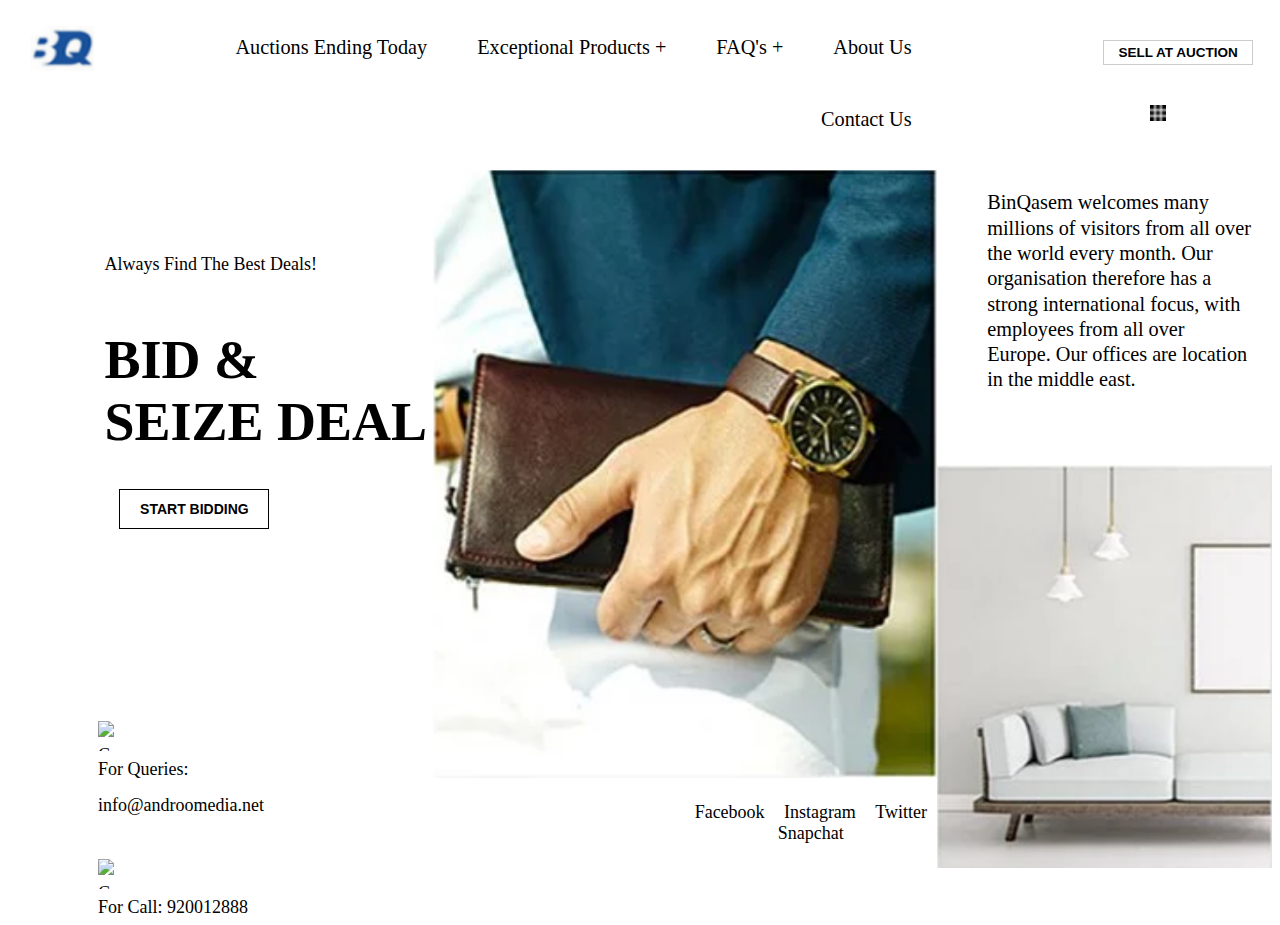
==== index.html @ b2e36b2c "Added icons for contact by phone and email. Began styling these icons." ====
<!DOCTYPE html>
<html lang="en">
<head>
    <meta charset="UTF-8">
    <meta http-equiv="X-UA-Compatible" content="IE=edge">
    <meta name="viewport" content="width=device-width, initial-scale=1.0">
    <title>Test Site 1</title>
    <link rel="stylesheet" href="style.css"></style>
    <script src="script.js"></script>
</head>
<body>
    <div class="container">
        <div class="nav-logo">
            <img class="logo" src="images/logo.png" alt="Company Logo">
        </div>
        <div class="navbar" id="navbar">
            <a href="#">Auctions Ending Today</a>
            <div class="dropdown">
                <button class="btn-drop">Exceptional Products +</button>
                <div class="dropdown-content">
                    <a href="#" target="_self">Product ONE</a>
                    <a href="#" target="_self">Product TWO</a>
                    <a href="#" target="_self">Product THREE</a>
                </div>
            </div>
            <div class="dropdown">
                <button class="btn-drop">FAQ's +</button>
                <div class="dropdown-content">
                    <a href="#" target="_self">FAQ Item ONE</a>
                    <a href="#" target="_self">FAQ Item TWO</a>
                    <a href="#" target="_self">FAQ Item THREE</a>
                    <a href="#" target="_self">FAQ Item FOUR</a>
                    <a href="#" target="_self">FAQ Item FIVE</a>
                </div>
            </div>
            <a href="#" target="_self">About Us</a>
            <a href="#" target="_self">Contact Us</a>
            <a href="javascript:void(0);" class="icon" onclick="dropMenu()">&#9776;</a>
        </div>
        <div class="main-left">
            Always Find The Best Deals!
            <h1>BID &<br>SEIZE DEAL</h1>
            <input type="button" class="btn btn-bid" value="START BIDDING">
        </div>
        <div class="text-block">
            <p>
                BinQasem welcomes many millions of visitors from all over the world every month.
                Our organisation therefore has a strong international focus, with employees from all
                over Europe. Our offices are location in the middle east.
            </p>
        </div>
        <div class="nav-menu">
            <input type="button" class="btn btn-small btn-login" value="">
            <input type="button" class="btn btn-small btn-search" value="">
            <input type="button" class="btn btn-sell" value="SELL AT AUCTION">
            <input type="button" class="btn btn-gridmenu" value="">
        </div>
        <div class="img-main">
            <img src="images/suitcase.png" class="suitcase">
        </div>
        <div class="contact">
            <img src="images/sendmail.png" class="contact-img" alt="Contact by Email "> For Queries: <a href="mailto:theiandmiller@gmail.com">info@androomedia.net</a><br>
            <img src="images/call.png" class="contact-img" alt="Contact by Phone icon"> For Call: 920012888
        </div>
        <div class="social">
            <a href="#" target="_new">Facebook</a>
            <a href="#" target="_new">Instagram</a>
            <a href="#" target="_new">Twitter</a>
            <a href="#" target="_new">Snapchat</a>
        </div>
        <div class="img-side">
            <img src="images/couch.png" alt="couch image" class="couch">
        </div>
    </div>
</body>
</html>
---- style.css ----
/* Define root variables */
:root {
    --background: rgba(255, 255, 255, 1);
    --color: rgba(0, 0, 0, 1);
    --shaded: rgba(134, 121, 2, 0.699);
}

body {
    background-color: var(--background);
    color: var(--color);
    font-size: 1.125em;
}

/* Set global links styles */
a {
    text-decoration: none;
    color: var(--acolor);
} 

a:hover {
    color: var(--shaded);
}






/* BUTTONS */
.btn {
    cursor: pointer;
    align-content: center;
    vertical-align: middle;
}

.btn-small {
    width: 18px;
    height: 18px;
    border: none;
}

.btn-login {
    background: url('images/login.png') no-repeat;
}

.btn-search {
    background: url('images/search.png') no-repeat;
}

.btn-gridmenu {
    background: url('images/gridmenu.png') no-repeat;
    width: 16px;
    height: 16px;
    border: none;
    align-content: center;
    vertical-align: middle;
}

.btn-sell {
    background-color: var(--background);
    border: solid;
    border-color: #ccc;
    font-size: .75em;
    font-weight: bolder;
    border-width: 1px;
    border-radius: 0;
    color: var(--color);
    height: 25px;
    width: 150px;
    padding: 2px, 40px, 2px, 40px;
}

.btn-bid {
    background-color: var(--background);
    border: solid;
    border-color: var(--color);
    font-size: 14px;
    font-weight: bolder;
    border-width: 1px;
    border-radius: 0;
    color: var(--color);
    height: 40px;
    width: 150px;
    padding: 3px, 60px, 3px, 60px; 
    margin-left: 15px;
    margin-bottom: 200px;
}






/* MAIN LAYOUT and CONTENT POSITIONING */

/* 'Bid & Seize' tagline */
h1 {
    font-size: 2em;
    margin-top: 1em;
}

/* Position large left column */
.main-left {
    display: flex;
    font-size: 1.5em;
    margin-top: .5em;
    margin-bottom: 0;
    padding: 0;
    flex-wrap: wrap;
    flex-direction: column;
    align-content: center;
}

/* Position Contact Info */
.contact {
    margin: 1em 0;
    display: flex;
    flex-direction: column;
    font-size: 1.25em;
    width: 100%;
    text-align: center;
}

/* Position Social Media links */
.social {
    margin: 1em 0;
    display: flex;
    flex-wrap: wrap;
    justify-content: space-around;
}

/* Position search/login/sell/menu items */
.nav-menu {
    display: flex;
    padding-top: .5em;
    padding-bottom: .5em;
    justify-content: space-evenly;
}

/* Position company logo */
.nav-logo {
    display: flex;
    flex-direction: column;
    align-self: flex-start;
    margin: 0;
    padding: 0;
}

/* Position and format Text Block */
.text-block {
    display: flex;
    flex-wrap: wrap;
    margin: 0 1em;
    padding: 0;
    font-size: 1.125em;
}






/* IMAGES */

/* Format main (large) image */
.suitcase {
    min-width: 100%;
    height: auto;
}

/* Format company logo image */
.logo {
    max-width: 100%;
    height: auto;
    align-self: center;
    padding-bottom: 1em;
}

/* Remove small image div for mobile screens */
.img-side {
    display: none;
}

/* Format both contact images */
.contact-img {
    width: 30px;
    height: 30px;
    margin-right: 5px;
}






/* NAVIGATION BAR */

/* Add background color to navbar */
.navbar {
    background-color: var(--background);
}

/* Position logo image */
.logo {
    display: block;
    float: left;
}

/* Style the links inside navbar */
.navbar a {
    float: left;
    display: block;
    color: var(--color);
    text-align: center;
    padding: 10px 25px;
    text-decoration: none;
    font-size: 1.125em;
}

/* Add 'active' class to highlight current page */
.active {
    background-color: var(--shaded);
    color: var(--color);
}

/* Hide open/close icon (only needs visibility on small screens) */
.navbar .icon {
    display: none;
}

/* Position dropdown content via 'dropdown' container DIV */
.dropdown {
    float: left;
    overflow: hidden;
}

/* Style dropdown button to fit inside navbar */
.dropdown .btn-drop {
    font-size: 1.125em;
    border: none;
    outline: none;
    color: var(--color);
    padding: 10px 25px;
    background-color: inherit;
    font-family: inherit;
    margin: 0;
}

/* Style dropdown content (hidden by default) */
.dropdown-content {
    display: none;
    position: absolute;
    background-color: var(--background);
    min-width: 16px;
    box-shadow: 0px 8px 16px 0px rgba(0, 0, 0, 0.2);
    z-index: 1;
}

/* Style links inside dropdown */
.dropdown-content a {
    float: none;
    color: var(--color);
    padding: 12px 16px;
    text-decoration: none;
    display: block;
    text-align: left;
}

/* Style 'hover' for navbar links and drop btn */
.navbar a:hover,
.dropdown:hover .btn-drop {
    color: var(--shaded);
    background-color: var(--background);
}

/* Add background on navbar links and drop btn on hover */
.navbar a:hover,
.dropdown:hover .btn-drop {
    background-color: var(--background);
}

/* Show dropdown menu onmouseover dropdown btn */
.dropdown:hover .dropdown-content {
    display: block;
}

/* When screen <780px, hide all links and show open/close icon */
/* BEGIN MEDIA QUERY */
@media screen and (max-width: 780px) {
    .navbar a,
    .dropdown .btn-drop {
        display:none;
    }
    .navbar a.icon {
        float: right;
        display: block;
        font-size: 1.5em;
        font-weight: bolder;
    }
}
/* END MEDIA QUERY */

/* Add 'responsive' class to navbar with JS onclick icon to display vertically when screen <780px */
/* BEGIN MEDIA QUERY */
@media screen and (max-width: 780px) {
    .navbar.responsive {
        position: relative;
    }
    
    .navbar.responsive a.icon {
        position: absolute;
        right: 0;
        top: 0;
    }

    .navbar.responsive a {
        float: none;
        display: block;
        text-align: left;
    }

    .navbar.responsive .dropdown {
        float: none;
    }

    .navbar.responsive .dropdown-content {
        position: relative;
        padding-left: 20px;
    }

    .navbar.responsive .dropdown .btn-drop {
        display: block;
        width: 100%;
        text-align: left;
    }
}
/* END MEDIA QUERY */






/* MEDIA QUERY for WEB-SIZE Response*/
@media screen and (min-width: 780px) {

/* Set up grid layout for main container */
    .container {
        display: grid;
        grid-template-columns: 5em 2fr 3fr 2fr;
        grid-template-rows: 9em 2fr 3fr 5em;
        gap: 0px;
    }

/* Positioning responsive navbar */
    .navbar {
        grid-row: 1 / 2;
        grid-column: 2 / 4;
        display: flex;
        justify-content: flex-end;
        flex-wrap: wrap;
        flex-grow: 1;
        margin-top: 1em;
        width: 100%;
        margin-right: none;
        margin-left: 0;
    }

/* Positioning company logo */    
    .nav-logo {
        grid-row: 1 / 2;
        grid-column: 1 / 2;
        display: flex;
        margin-top: 1em;
        margin-left: 1em;
        flex-wrap: wrap;
        flex-grow: 1;
    }

/* Positioning search/login/sell/menu buttons */
    .nav-menu {
        grid-row: 1 / 2;
        grid-column: 4 / 5;
        display: flex;
        flex-wrap: wrap;
        flex-grow: 1;
        margin-top: 1.25em;
        margin-left: 7em;
        margin-right: 1em;
        justify-content: space-around;
    }
    
    
    
/* Adjust 'Bid & Seize' tagline text */
    h1 {
        font-size: 3em;
    }
    
/* Positioning 'Bid & Seize' tagline section */    
    .main-left {
        margin-top: 2em;
        grid-row: 2 / 4;
        grid-column: 2 / 3;
        display: flex;
        flex-wrap: wrap;
        flex-grow: 1;
        flex-direction: column;
        align-self: center;
        font-size: 1em;
    }

/* Positioning and sizing text block area */    
    .text-block {
        grid-row: 2 / 3;
        grid-column: 4 / 5;
        display: flex;
        flex-grow: 1;
        flex-wrap: wrap;
        align-self: center;
        margin-left: 2.5em;
        margin-right: 1em;
        line-height: 1.25;
    }
    
/* Positioning main/large image */
    .img-main {
        grid-row: 2 / 4;
        grid-column: 3 / 4;
        justify-self: end;
        display: flex;
        flex-grow: 1;
    }

/* Positioning small side image */    
    .img-side {
        grid-row: 3 / 5;
        display: flex;
        flex-grow: 1;
        grid-column: 4 / 5;
        justify-self: end;
        align-self: end;
    }
 
/* Positioning and styling contact info */    
    .contact {
        grid-row: 4 / 5;
        grid-column: 2 / 3;
        align-self: center;
        line-height: 2;
        font-size: 1em;
        text-align: left;
    }
    
/* Positioning and styling social media links */
    .social {
        grid-row: 4 / 5;
        grid-column: 3 / 4;
        display: flex;
        flex-wrap: wrap;
        flex-grow: 1;
        margin-left: 50%;
        font-size: 1em;
        align-self: center;
        justify-content: space-around;
        color: var(--color);
    }






/* IMAGES */
    
/* Adding responsiveness to main/large image */
    .suitcase {
        display: block;
        max-width: 100%;
        height: auto;
    }
 
/* Adding responsiveness to side/small image */    
    .couch {
        display: block;
        max-width: 100%;
        height: auto;
    }
} 
/* END OF MEDIA QUERY */
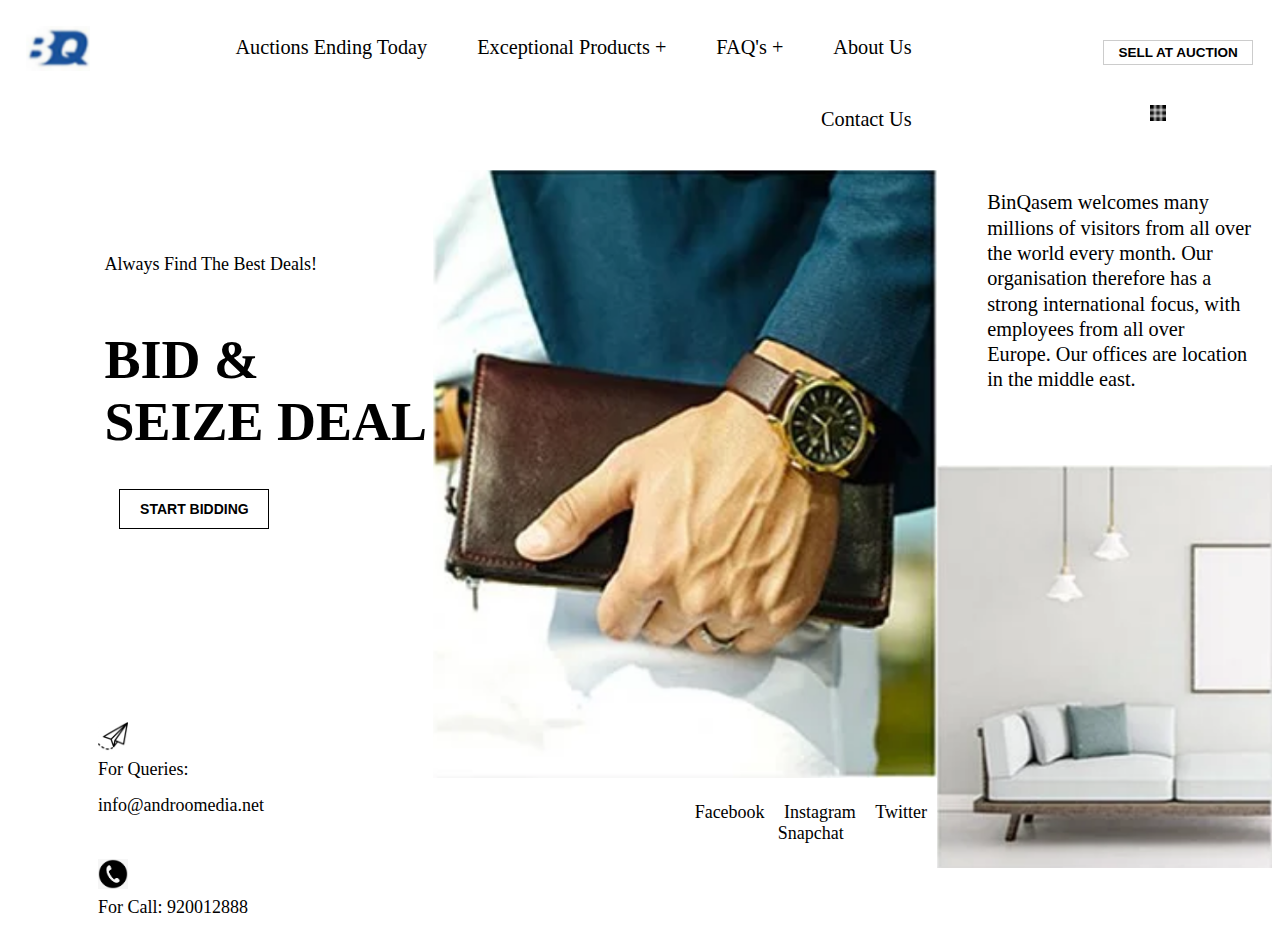
==== commit 0401c9eb: "added href to company logo img" ====
--- a/index.html
+++ b/index.html
@@ -11,7 +11,7 @@
 <body>
     <div class="container">
         <div class="nav-logo">
-            <img class="logo" src="images/logo.png" alt="Company Logo">
+            <a href="index.html" target="_self"><img class="logo" src="images/logo.png" alt="Company Logo"></a>
         </div>
         <div class="navbar" id="navbar">
             <a href="#">Auctions Ending Today</a>
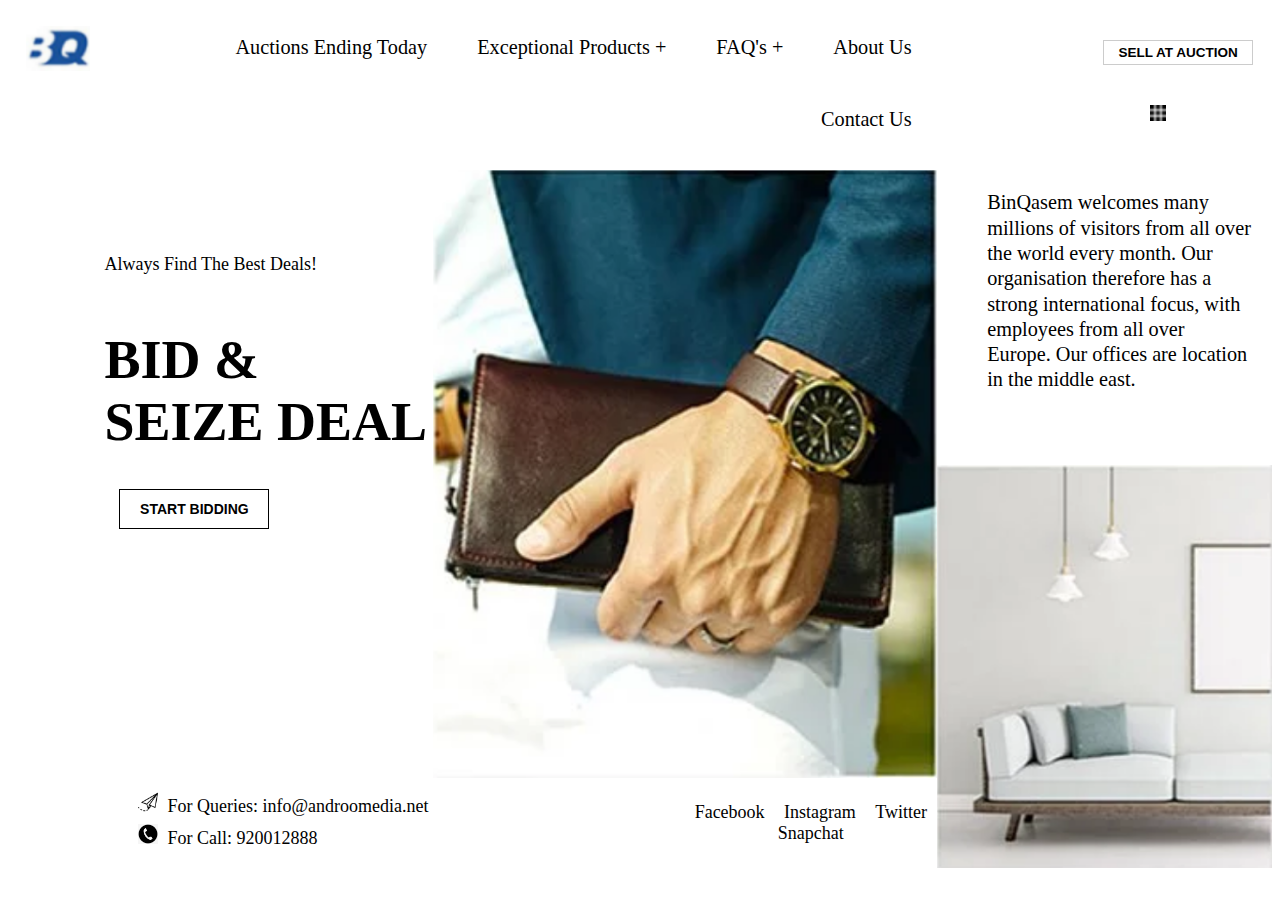
==== commit a9a77331: "styled Contact Info and related images" ====
--- a/index.html
+++ b/index.html
@@ -59,8 +59,10 @@
             <img src="images/suitcase.png" class="suitcase">
         </div>
         <div class="contact">
-            <img src="images/sendmail.png" class="contact-img" alt="Contact by Email "> For Queries: <a href="mailto:theiandmiller@gmail.com">info@androomedia.net</a><br>
-            <img src="images/call.png" class="contact-img" alt="Contact by Phone icon"> For Call: 920012888
+            <ul>
+                <li><img src="images/sendmail.png" class="contact-img" alt="Contact by Email "> For Queries: <a href="mailto:theiandmiller@gmail.com">info@androomedia.net</a></li>
+                <li><img src="images/call.png" class="contact-img" alt="Contact by Phone icon"> For Call: 920012888</li>    
+            </ul>
         </div>
         <div class="social">
             <a href="#" target="_new">Facebook</a>
--- a/style.css
+++ b/style.css
@@ -183,8 +183,8 @@
 
 /* Format both contact images */
 .contact-img {
-    width: 30px;
-    height: 30px;
+    width: 20px;
+    height: 20px;
     margin-right: 5px;
 }
 
@@ -243,6 +243,7 @@
     padding: 10px 25px;
     background-color: inherit;
     font-family: inherit;
+    cursor: pointer;
     margin: 0;
 }
 
@@ -447,9 +448,17 @@
         grid-row: 4 / 5;
         grid-column: 2 / 3;
         align-self: center;
-        line-height: 2;
+        display: flex;
+        flex-direction: row;
+        flex-grow: 1;
         font-size: 1em;
         text-align: left;
+    }
+
+/* Styling contact info into two rows */
+    .contact ul {
+        list-style-type: none;
+        line-height: 1.75em;
     }
     
 /* Positioning and styling social media links */
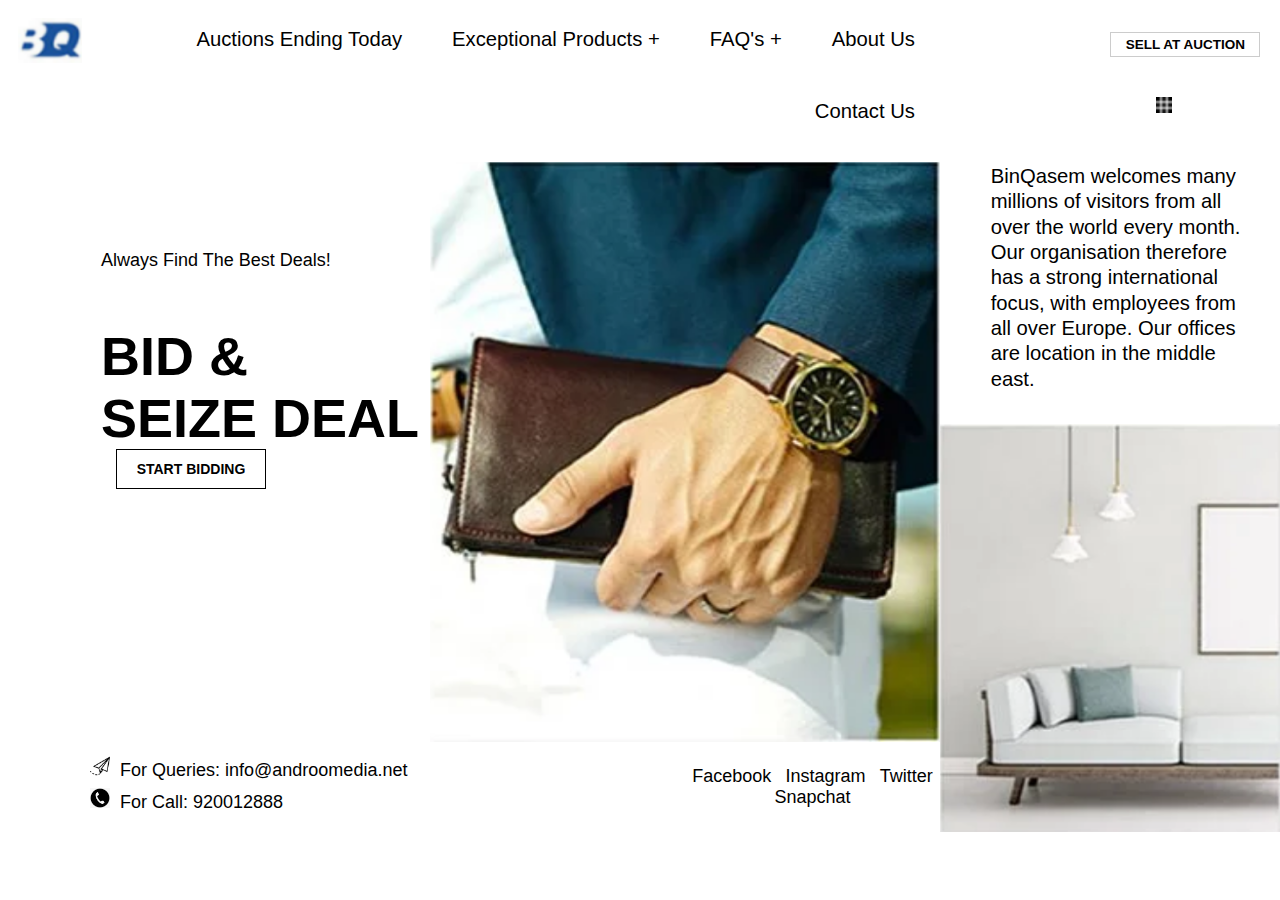
==== commit 0bb95b43: "styled shopping.html and added responsiveness" ====
--- a/index.html
+++ b/index.html
@@ -2,11 +2,10 @@
 <html lang="en">
 <head>
     <meta charset="UTF-8">
-    <meta http-equiv="X-UA-Compatible" content="IE=edge">
     <meta name="viewport" content="width=device-width, initial-scale=1.0">
-    <title>Test Site 1</title>
+    <meta http-equiv="X-UA-Compatible" content="ie=edge">
+    <title>indmillr: Test Site 1</title>
     <link rel="stylesheet" href="style.css"></style>
-    <script src="script.js"></script>
 </head>
 <body>
     <div class="container">
@@ -14,13 +13,13 @@
             <a href="index.html" target="_self"><img class="logo" src="images/logo.png" alt="Company Logo"></a>
         </div>
         <div class="navbar" id="navbar">
-            <a href="#">Auctions Ending Today</a>
+            <a href="shopping.html" target="_self">Auctions Ending Today</a>
             <div class="dropdown">
                 <button class="btn-drop">Exceptional Products +</button>
                 <div class="dropdown-content">
-                    <a href="#" target="_self">Product ONE</a>
-                    <a href="#" target="_self">Product TWO</a>
-                    <a href="#" target="_self">Product THREE</a>
+                    <a href="shopping.html" target="_self">Product ONE</a>
+                    <a href="shopping.html" target="_self">Product TWO</a>
+                    <a href="shopping.html" target="_self">Product THREE</a>
                 </div>
             </div>
             <div class="dropdown">
@@ -33,14 +32,14 @@
                     <a href="#" target="_self">FAQ Item FIVE</a>
                 </div>
             </div>
-            <a href="#" target="_self">About Us</a>
-            <a href="#" target="_self">Contact Us</a>
+            <a href="index.html" target="_self">About Us</a>
+            <a href="mailto:theiandmiller@gmail.com">Contact Us</a>
             <a href="javascript:void(0);" class="icon" onclick="dropMenu()">&#9776;</a>
         </div>
         <div class="main-left">
             Always Find The Best Deals!
             <h1>BID &<br>SEIZE DEAL</h1>
-            <input type="button" class="btn btn-bid" value="START BIDDING">
+            <form action="shopping.html"><input type="submit" class="btn btn-bid" value="START BIDDING"></form>
         </div>
         <div class="text-block">
             <p>
@@ -74,5 +73,6 @@
             <img src="images/couch.png" alt="couch image" class="couch">
         </div>
     </div>
+    <script src="script.js"></script>
 </body>
 </html>--- a/style.css
+++ b/style.css
@@ -1,8 +1,16 @@
+* {
+    margin: 0;
+    padding: 0;
+    box-sizing: border-box;
+    font-family: sans-serif;
+}
+
 /* Define root variables */
 :root {
     --background: rgba(255, 255, 255, 1);
     --color: rgba(0, 0, 0, 1);
-    --shaded: rgba(134, 121, 2, 0.699);
+    --shaded: rgba(134, 121, 2, 1);
+    --bqblue: rgba(24, 82, 156, 1);
 }
 
 body {
@@ -495,5 +503,11 @@
         max-width: 100%;
         height: auto;
     }
-} 
+    * {
+        margin: 0;
+        padding: 0;
+        box-sizing: border-box;
+        font-family: sans-serif;
+    }
+}
 /* END OF MEDIA QUERY */